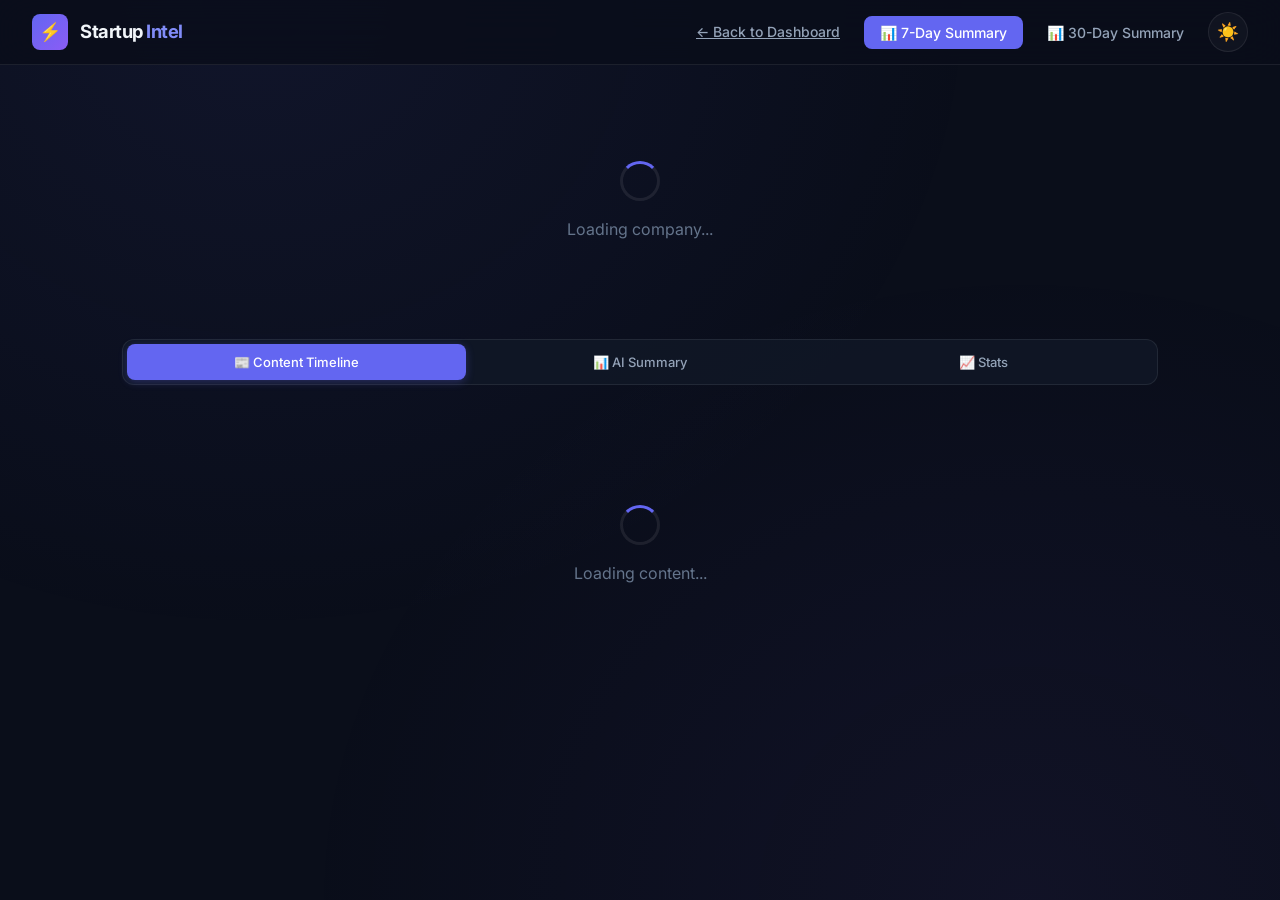
==== static/company.html @ bfe2a12a "Initial commit: URL-first LinkedIn ingestion + demo-ready platform LinkedIn ingester: - URL-first st" ====
<!DOCTYPE html>
<html lang="en">
<head>
    <meta charset="UTF-8">
    <meta name="viewport" content="width=device-width, initial-scale=1.0">
    <title>Company Profile — Startup Intelligence</title>
    <link rel="stylesheet" href="/static/css/styles.css">
</head>
<body>
<div class="app">
    <header class="header">
        <div class="header-inner">
            <a href="/" class="logo">
                <div class="logo-icon">⚡</div>
                <div class="logo-text">Startup <span>Intel</span></div>
            </a>
            <nav class="header-nav">
                <a href="/" class="nav-btn">← Back to Dashboard</a>
                <button class="nav-btn primary" onclick="generateSummary(7)">📊 7-Day Summary</button>
                <button class="nav-btn" onclick="generateSummary(30)">📊 30-Day Summary</button>
                <button class="theme-toggle" onclick="toggleTheme()" id="theme-toggle" title="Toggle light/dark mode">🌙</button>
            </nav>
        </div>
    </header>

    <div class="main" style="grid-template-columns: 1fr; max-width: 1100px;">
        <!-- Company Header -->
        <div id="company-header">
            <div class="loading">
                <div class="spinner"></div>
                <span>Loading company...</span>
            </div>
        </div>

        <!-- Tabs -->
        <div class="tabs" id="company-tabs">
            <button class="tab-btn active" onclick="switchTab('timeline')">📰 Content Timeline</button>
            <button class="tab-btn" onclick="switchTab('summary')">📊 AI Summary</button>
            <button class="tab-btn" onclick="switchTab('stats')">📈 Stats</button>
        </div>

        <!-- Timeline Tab -->
        <div id="tab-timeline">
            <div class="content-feed" id="company-content">
                <div class="loading"><div class="spinner"></div><span>Loading content...</span></div>
            </div>
        </div>

        <!-- Summary Tab -->
        <div id="tab-summary" style="display:none;">
            <div id="summary-content">
                <div class="empty-state">
                    <div class="icon">📊</div>
                    <h3>No summary generated yet</h3>
                    <p>Click "7-Day Summary" or "30-Day Summary" to generate an AI-powered brief.</p>
                </div>
            </div>
        </div>

        <!-- Stats Tab -->
        <div id="tab-stats" style="display:none;">
            <div class="stats-grid" id="company-stats-grid" style="grid-template-columns: repeat(3, 1fr);"></div>
            <div id="company-stats-detail"></div>
        </div>
    </div>
</div>

<div class="toast-container" id="toast-container"></div>

<script src="/static/js/company.js"></script>
</body>
</html>
---- static/css/styles.css ----
@import url('https://fonts.googleapis.com/css2?family=Inter:wght@300;400;500;600;700;800&display=swap');

* {
    margin: 0;
    padding: 0;
    box-sizing: border-box;
}

:root {
    --bg-primary: #0a0e1a;
    --bg-secondary: #111827;
    --bg-card: rgba(17, 24, 39, 0.8);
    --bg-card-hover: rgba(30, 41, 59, 0.9);
    --bg-glass: rgba(255, 255, 255, 0.03);
    --border: rgba(255, 255, 255, 0.08);
    --border-hover: rgba(99, 102, 241, 0.4);
    --text-primary: #f1f5f9;
    --text-secondary: #94a3b8;
    --text-muted: #64748b;
    --accent: #6366f1;
    --accent-light: #818cf8;
    --accent-glow: rgba(99, 102, 241, 0.15);
    --success: #10b981;
    --warning: #f59e0b;
    --danger: #ef4444;
    --info: #3b82f6;
    --funding: #8b5cf6;
    --product: #06b6d4;
    --hiring: #f97316;
    --partnership: #14b8a6;
    --milestone: #eab308;
    --customer: #ec4899;
    --general: #64748b;
    --shadow: 0 4px 24px rgba(0, 0, 0, 0.3);
    --shadow-lg: 0 8px 40px rgba(0, 0, 0, 0.4);
    --radius: 12px;
    --radius-sm: 8px;
    --radius-lg: 16px;
    --transition: all 0.25s cubic-bezier(0.4, 0, 0.2, 1);
    --bg-sidebar: rgba(30, 41, 59, 0.5);
}

body {
    font-family: 'Inter', -apple-system, BlinkMacSystemFont, sans-serif;
    background: var(--bg-primary);
    color: var(--text-primary);
    min-height: 100vh;
    line-height: 1.6;
    overflow-x: hidden;
}

/* Background gradient */
body::before {
    content: '';
    position: fixed;
    top: 0;
    left: 0;
    width: 100%;
    height: 100%;
    background:
        radial-gradient(ellipse at 20% 0%, rgba(99, 102, 241, 0.08) 0%, transparent 50%),
        radial-gradient(ellipse at 80% 100%, rgba(139, 92, 246, 0.06) 0%, transparent 50%);
    pointer-events: none;
    z-index: 0;
}

/* ========== LAYOUT ========== */
.app {
    position: relative;
    z-index: 1;
}

.header {
    position: sticky;
    top: 0;
    z-index: 100;
    background: rgba(10, 14, 26, 0.85);
    backdrop-filter: blur(20px);
    border-bottom: 1px solid var(--border);
    padding: 0 2rem;
}

.header-inner {
    max-width: 1440px;
    margin: 0 auto;
    display: flex;
    align-items: center;
    justify-content: space-between;
    height: 64px;
}

.logo {
    display: flex;
    align-items: center;
    gap: 12px;
    text-decoration: none;
    color: var(--text-primary);
}

.logo-icon {
    width: 36px;
    height: 36px;
    background: linear-gradient(135deg, var(--accent), var(--funding));
    border-radius: var(--radius-sm);
    display: flex;
    align-items: center;
    justify-content: center;
    font-size: 18px;
}

.logo-text {
    font-size: 1.15rem;
    font-weight: 700;
    letter-spacing: -0.025em;
}

.logo-text span {
    color: var(--accent-light);
}

.header-nav {
    display: flex;
    align-items: center;
    gap: 8px;
}

.nav-btn {
    padding: 8px 16px;
    border-radius: var(--radius-sm);
    border: none;
    background: transparent;
    color: var(--text-secondary);
    font-size: 0.875rem;
    font-weight: 500;
    cursor: pointer;
    transition: var(--transition);
    font-family: inherit;
}

.nav-btn:hover, .nav-btn.active {
    background: var(--accent-glow);
    color: var(--accent-light);
}

.nav-btn.primary {
    background: var(--accent);
    color: white;
}

.nav-btn.primary:hover {
    background: var(--accent-light);
    transform: translateY(-1px);
}

/* ========== MAIN CONTENT ========== */
.main {
    max-width: 1440px;
    margin: 0 auto;
    padding: 2rem;
    display: grid;
    grid-template-columns: 280px 1fr;
    gap: 2rem;
}

/* ========== SIDEBAR ========== */
.sidebar {
    position: sticky;
    top: 88px;
    height: calc(100vh - 112px);
    overflow-y: auto;
    display: flex;
    flex-direction: column;
    gap: 1.5rem;
    padding-right: 1rem;
}

.sidebar::-webkit-scrollbar {
    width: 4px;
}

.sidebar::-webkit-scrollbar-thumb {
    background: var(--border);
    border-radius: 2px;
}

.filter-section {
    background: var(--bg-card);
    border: 1px solid var(--border);
    border-radius: var(--radius);
    padding: 1.25rem;
    backdrop-filter: blur(10px);
}

.filter-title {
    font-size: 0.75rem;
    font-weight: 600;
    text-transform: uppercase;
    letter-spacing: 0.05em;
    color: var(--text-muted);
    margin-bottom: 12px;
}

.filter-group {
    display: flex;
    flex-direction: column;
    gap: 4px;
}

.filter-btn {
    padding: 8px 12px;
    border-radius: var(--radius-sm);
    border: none;
    background: transparent;
    color: var(--text-secondary);
    font-size: 0.8125rem;
    font-weight: 500;
    cursor: pointer;
    transition: var(--transition);
    text-align: left;
    font-family: inherit;
    display: flex;
    align-items: center;
    justify-content: space-between;
}

.filter-btn:hover {
    background: var(--bg-glass);
    color: var(--text-primary);
}

.filter-btn.active {
    background: var(--accent-glow);
    color: var(--accent-light);
}

.filter-badge {
    font-size: 0.7rem;
    padding: 2px 6px;
    border-radius: 4px;
    background: var(--bg-glass);
    color: var(--text-muted);
    min-width: 20px;
    text-align: center;
}

.filter-btn.active .filter-badge {
    background: rgba(99, 102, 241, 0.2);
    color: var(--accent-light);
}

/* ========== SEARCH BAR ========== */
.search-area {
    margin-bottom: 1.5rem;
}

.search-box {
    position: relative;
}

.search-input {
    width: 100%;
    padding: 14px 20px 14px 48px;
    background: var(--bg-card);
    border: 1px solid var(--border);
    border-radius: var(--radius);
    color: var(--text-primary);
    font-size: 0.9375rem;
    font-family: inherit;
    transition: var(--transition);
    outline: none;
}

.search-input::placeholder {
    color: var(--text-muted);
}

.search-input:focus {
    border-color: var(--accent);
    box-shadow: 0 0 0 3px var(--accent-glow);
}

.search-icon {
    position: absolute;
    left: 16px;
    top: 50%;
    transform: translateY(-50%);
    color: var(--text-muted);
    font-size: 1.1rem;
}

/* ========== STAT CARDS ========== */
.stats-grid {
    display: grid;
    grid-template-columns: repeat(4, 1fr);
    gap: 1rem;
    margin-bottom: 2rem;
}

.stat-card {
    background: var(--bg-card);
    border: 1px solid var(--border);
    border-radius: var(--radius);
    padding: 1.25rem;
    backdrop-filter: blur(10px);
    transition: var(--transition);
}

.stat-card:hover {
    border-color: var(--border-hover);
    transform: translateY(-2px);
    box-shadow: var(--shadow);
}

.stat-label {
    font-size: 0.75rem;
    font-weight: 500;
    text-transform: uppercase;
    letter-spacing: 0.05em;
    color: var(--text-muted);
    margin-bottom: 8px;
}

.stat-value {
    font-size: 1.875rem;
    font-weight: 700;
    letter-spacing: -0.025em;
    background: linear-gradient(135deg, var(--text-primary), var(--accent-light));
    -webkit-background-clip: text;
    -webkit-text-fill-color: transparent;
    background-clip: text;
}

.stat-detail {
    font-size: 0.75rem;
    color: var(--text-muted);
    margin-top: 4px;
}

.stat-detail .positive {
    color: var(--success);
}

/* ========== CONTENT FEED ========== */
.content-feed {
    display: flex;
    flex-direction: column;
    gap: 1rem;
}

.content-card {
    background: var(--bg-card);
    border: 1px solid var(--border);
    border-radius: var(--radius);
    padding: 1.25rem 1.5rem;
    backdrop-filter: blur(10px);
    transition: var(--transition);
    cursor: pointer;
    text-decoration: none;
    color: inherit;
}

.content-card:hover {
    border-color: var(--border-hover);
    background: var(--bg-card-hover);
    transform: translateX(4px);
}

.content-card-header {
    display: flex;
    align-items: flex-start;
    justify-content: space-between;
    gap: 1rem;
    margin-bottom: 8px;
}

.content-card-title {
    font-size: 0.9375rem;
    font-weight: 600;
    line-height: 1.4;
    color: var(--text-primary);
}

.content-card-title a {
    color: inherit;
    text-decoration: none;
}

.content-card-title a:hover {
    color: var(--accent-light);
}

.content-card-meta {
    display: flex;
    align-items: center;
    gap: 12px;
    margin-top: 8px;
    flex-wrap: wrap;
}

.meta-item {
    display: flex;
    align-items: center;
    gap: 4px;
    font-size: 0.75rem;
    color: var(--text-muted);
}

.meta-item .icon {
    font-size: 0.85rem;
}

.content-card-summary {
    font-size: 0.8125rem;
    color: var(--text-secondary);
    line-height: 1.6;
    margin-top: 8px;
    display: -webkit-box;
    -webkit-line-clamp: 2;
    -webkit-box-orient: vertical;
    overflow: hidden;
}

/* ========== TAGS & BADGES ========== */
.tag {
    padding: 4px 10px;
    border-radius: 6px;
    font-size: 0.6875rem;
    font-weight: 600;
    text-transform: uppercase;
    letter-spacing: 0.03em;
    white-space: nowrap;
}

.tag-funding { background: rgba(139, 92, 246, 0.15); color: var(--funding); }
.tag-product_launch { background: rgba(6, 182, 212, 0.15); color: var(--product); }
.tag-hiring { background: rgba(249, 115, 22, 0.15); color: var(--hiring); }
.tag-partnership { background: rgba(20, 184, 166, 0.15); color: var(--partnership); }
.tag-milestone { background: rgba(234, 179, 8, 0.15); color: var(--milestone); }
.tag-customer_win { background: rgba(236, 72, 153, 0.15); color: var(--customer); }
.tag-general { background: rgba(100, 116, 139, 0.15); color: var(--general); }
.tag-unclassified { background: rgba(100, 116, 139, 0.1); color: var(--text-muted); }

.tag-news { background: rgba(59, 130, 246, 0.15); color: var(--info); }
.tag-newsletter { background: rgba(139, 92, 246, 0.15); color: var(--funding); }
.tag-social { background: rgba(236, 72, 153, 0.15); color: var(--customer); }
.tag-press { background: rgba(20, 184, 166, 0.15); color: var(--partnership); }
.tag-blog { background: rgba(249, 115, 22, 0.15); color: var(--hiring); }

.startup-tag {
    padding: 3px 8px;
    border-radius: 4px;
    font-size: 0.6875rem;
    font-weight: 500;
    background: var(--accent-glow);
    color: var(--accent-light);
    text-decoration: none;
    transition: var(--transition);
}

.startup-tag:hover {
    background: rgba(99, 102, 241, 0.25);
}

/* ========== SECTION HEADERS ========== */
.section-header {
    display: flex;
    align-items: center;
    justify-content: space-between;
    margin-bottom: 1rem;
}

.section-title {
    font-size: 1.125rem;
    font-weight: 700;
    letter-spacing: -0.015em;
}

.section-subtitle {
    font-size: 0.8125rem;
    color: var(--text-muted);
}

/* ========== DIGEST / SUMMARY VIEW ========== */
.digest-card {
    background: var(--bg-card);
    border: 1px solid var(--border);
    border-radius: var(--radius-lg);
    padding: 2rem;
    backdrop-filter: blur(10px);
    margin-bottom: 1.5rem;
}

.digest-card h3 {
    font-size: 1rem;
    font-weight: 600;
    margin-bottom: 1rem;
    color: var(--accent-light);
}

.digest-content {
    font-size: 0.875rem;
    line-height: 1.8;
    color: var(--text-secondary);
}

.digest-content strong {
    color: var(--text-primary);
}

.digest-content ul {
    padding-left: 1rem;
}

.digest-content li {
    margin-bottom: 4px;
}

/* ========== COMPANY PAGE ========== */
.company-header {
    background: var(--bg-card);
    border: 1px solid var(--border);
    border-radius: var(--radius-lg);
    padding: 2rem;
    margin-bottom: 2rem;
    display: flex;
    align-items: flex-start;
    gap: 2rem;
}

.company-avatar {
    width: 72px;
    height: 72px;
    border-radius: var(--radius);
    background: linear-gradient(135deg, var(--accent), var(--funding));
    display: flex;
    align-items: center;
    justify-content: center;
    font-size: 1.5rem;
    font-weight: 700;
    color: white;
    flex-shrink: 0;
}

.company-info h1 {
    font-size: 1.5rem;
    font-weight: 700;
    letter-spacing: -0.02em;
    margin-bottom: 4px;
}

.company-info .legal-name {
    font-size: 0.8125rem;
    color: var(--text-muted);
    margin-bottom: 8px;
}

.company-meta {
    display: flex;
    gap: 1rem;
    flex-wrap: wrap;
    margin-top: 12px;
}

.company-meta .meta-pill {
    display: flex;
    align-items: center;
    gap: 6px;
    padding: 6px 12px;
    background: var(--bg-glass);
    border: 1px solid var(--border);
    border-radius: 20px;
    font-size: 0.75rem;
    color: var(--text-secondary);
}

/* ========== LOADING & EMPTY STATES ========== */
.loading {
    display: flex;
    flex-direction: column;
    align-items: center;
    justify-content: center;
    padding: 4rem 2rem;
    color: var(--text-muted);
    gap: 1rem;
}

.spinner {
    width: 40px;
    height: 40px;
    border: 3px solid var(--border);
    border-top-color: var(--accent);
    border-radius: 50%;
    animation: spin 0.8s linear infinite;
}

@keyframes spin {
    to { transform: rotate(360deg); }
}

.empty-state {
    text-align: center;
    padding: 4rem 2rem;
    color: var(--text-muted);
}

.empty-state .icon {
    font-size: 3rem;
    margin-bottom: 1rem;
    opacity: 0.5;
}

.empty-state h3 {
    color: var(--text-secondary);
    margin-bottom: 0.5rem;
}

/* ========== MODAL ========== */
.modal-overlay {
    position: fixed;
    top: 0;
    left: 0;
    right: 0;
    bottom: 0;
    background: rgba(0, 0, 0, 0.6);
    backdrop-filter: blur(4px);
    z-index: 1000;
    display: flex;
    align-items: center;
    justify-content: center;
    opacity: 0;
    visibility: hidden;
    transition: var(--transition);
}

.modal-overlay.active {
    opacity: 1;
    visibility: visible;
}

.modal {
    background: var(--bg-secondary);
    border: 1px solid var(--border);
    border-radius: var(--radius-lg);
    padding: 2rem;
    width: 90%;
    max-width: 600px;
    max-height: 85vh;
    overflow-y: auto;
    transform: translateY(20px);
    transition: var(--transition);
}

.modal-overlay.active .modal {
    transform: translateY(0);
}

.modal h2 {
    font-size: 1.25rem;
    font-weight: 700;
    margin-bottom: 1.5rem;
}

.form-group {
    margin-bottom: 1rem;
}

.form-label {
    display: block;
    font-size: 0.8125rem;
    font-weight: 500;
    color: var(--text-secondary);
    margin-bottom: 6px;
}

.form-input, .form-select, .form-textarea {
    width: 100%;
    padding: 10px 14px;
    background: var(--bg-primary);
    border: 1px solid var(--border);
    border-radius: var(--radius-sm);
    color: var(--text-primary);
    font-size: 0.875rem;
    font-family: inherit;
    transition: var(--transition);
    outline: none;
}

.form-input:focus, .form-select:focus, .form-textarea:focus {
    border-color: var(--accent);
    box-shadow: 0 0 0 3px var(--accent-glow);
}

.form-textarea {
    min-height: 120px;
    resize: vertical;
}

.form-select {
    cursor: pointer;
}

.form-actions {
    display: flex;
    gap: 12px;
    justify-content: flex-end;
    margin-top: 1.5rem;
}

/* ========== PAGINATION ========== */
.pagination {
    display: flex;
    align-items: center;
    justify-content: center;
    gap: 8px;
    margin-top: 2rem;
}

.page-btn {
    padding: 8px 14px;
    border-radius: var(--radius-sm);
    border: 1px solid var(--border);
    background: var(--bg-card);
    color: var(--text-secondary);
    font-size: 0.8125rem;
    cursor: pointer;
    transition: var(--transition);
    font-family: inherit;
}

.page-btn:hover:not(:disabled) {
    border-color: var(--accent);
    color: var(--accent-light);
}

.page-btn:disabled {
    opacity: 0.4;
    cursor: not-allowed;
}

.page-btn.active {
    background: var(--accent);
    border-color: var(--accent);
    color: white;
}

/* ========== TOAST NOTIFICATIONS ========== */
.toast-container {
    position: fixed;
    top: 80px;
    right: 20px;
    z-index: 9999;
    display: flex;
    flex-direction: column;
    gap: 8px;
}

.toast {
    padding: 12px 20px;
    border-radius: var(--radius-sm);
    font-size: 0.8125rem;
    font-weight: 500;
    color: white;
    animation: slideIn 0.3s ease-out;
    min-width: 280px;
    box-shadow: var(--shadow-lg);
}

.toast-success { background: var(--success); }
.toast-error { background: var(--danger); }
.toast-info { background: var(--info); }

@keyframes slideIn {
    from { opacity: 0; transform: translateX(100%); }
    to { opacity: 1; transform: translateX(0); }
}

/* ========== RESPONSIVE ========== */
@media (max-width: 1024px) {
    .main {
        grid-template-columns: 1fr;
    }
    .sidebar {
        position: static;
        height: auto;
        flex-direction: row;
        flex-wrap: wrap;
    }
    .filter-section {
        flex: 1;
        min-width: 200px;
    }
    .stats-grid {
        grid-template-columns: repeat(2, 1fr);
    }
}

@media (max-width: 640px) {
    .header-inner {
        flex-direction: column;
        height: auto;
        padding: 12px 0;
        gap: 8px;
    }
    .main {
        padding: 1rem;
    }
    .stats-grid {
        grid-template-columns: 1fr;
    }
    .company-header {
        flex-direction: column;
    }
}

/* ========== TAB SYSTEM ========== */
.tabs {
    display: flex;
    gap: 4px;
    background: var(--bg-card);
    border: 1px solid var(--border);
    border-radius: var(--radius);
    padding: 4px;
    margin-bottom: 1.5rem;
}

.tab-btn {
    flex: 1;
    padding: 10px 16px;
    border-radius: var(--radius-sm);
    border: none;
    background: transparent;
    color: var(--text-secondary);
    font-size: 0.8125rem;
    font-weight: 500;
    cursor: pointer;
    transition: var(--transition);
    font-family: inherit;
}

.tab-btn:hover {
    color: var(--text-primary);
}

.tab-btn.active {
    background: var(--accent);
    color: white;
    box-shadow: 0 2px 8px rgba(99, 102, 241, 0.3);
}

/* ========== THEME TOGGLE ========== */
.theme-toggle {
    width: 40px;
    height: 40px;
    border-radius: 50%;
    border: 1px solid var(--border);
    background: var(--bg-glass);
    color: var(--text-secondary);
    font-size: 1.1rem;
    cursor: pointer;
    transition: var(--transition);
    display: flex;
    align-items: center;
    justify-content: center;
    flex-shrink: 0;
}

.theme-toggle:hover {
    border-color: var(--accent);
    color: var(--accent-light);
    background: var(--accent-glow);
}

/* ========== LIGHT MODE ========== */
[data-theme="light"] {
    --bg-primary: #f8fafc;
    --bg-secondary: #ffffff;
    --bg-card: rgba(255, 255, 255, 0.9);
    --bg-card-hover: rgba(241, 245, 249, 0.95);
    --bg-glass: rgba(0, 0, 0, 0.03);
    --border: rgba(0, 0, 0, 0.1);
    --border-hover: rgba(99, 102, 241, 0.4);
    --text-primary: #0f172a;
    --text-secondary: #475569;
    --text-muted: #94a3b8;
    --accent: #4f46e5;
    --accent-light: #6366f1;
    --accent-glow: rgba(79, 70, 229, 0.1);
    --shadow: 0 4px 24px rgba(0, 0, 0, 0.08);
    --shadow-lg: 0 8px 40px rgba(0, 0, 0, 0.12);
    --funding: #7c3aed;
    --product: #0891b2;
    --hiring: #ea580c;
    --partnership: #0d9488;
    --milestone: #ca8a04;
    --customer: #db2777;
    --general: #64748b;
}

[data-theme="light"] body::before {
    background:
        radial-gradient(ellipse at 20% 0%, rgba(99, 102, 241, 0.05) 0%, transparent 50%),
        radial-gradient(ellipse at 80% 100%, rgba(139, 92, 246, 0.04) 0%, transparent 50%);
}

[data-theme="light"] .header {
    background: rgba(248, 250, 252, 0.9);
    border-bottom-color: rgba(0, 0, 0, 0.08);
}

[data-theme="light"] .stat-value {
    background: linear-gradient(135deg, #0f172a, #4f46e5);
    -webkit-background-clip: text;
    -webkit-text-fill-color: transparent;
    background-clip: text;
}

[data-theme="light"] .modal {
    background: #ffffff;
}

[data-theme="light"] .form-input,
[data-theme="light"] .form-select,
[data-theme="light"] .form-textarea {
    background: #f1f5f9;
}

[data-theme="light"] .tag-funding { background: rgba(124, 58, 237, 0.1); }
[data-theme="light"] .tag-product_launch { background: rgba(8, 145, 178, 0.1); }
[data-theme="light"] .tag-hiring { background: rgba(234, 88, 12, 0.1); }
[data-theme="light"] .tag-partnership { background: rgba(13, 148, 136, 0.1); }
[data-theme="light"] .tag-milestone { background: rgba(202, 138, 4, 0.1); }
[data-theme="light"] .tag-customer_win { background: rgba(219, 39, 119, 0.1); }
[data-theme="light"] .tag-general { background: rgba(100, 116, 139, 0.1); }
[data-theme="light"] .tag-unclassified { background: rgba(100, 116, 139, 0.08); }
[data-theme="light"] .tag-news { background: rgba(59, 130, 246, 0.1); }
[data-theme="light"] .tag-newsletter { background: rgba(124, 58, 237, 0.1); }
[data-theme="light"] .tag-social { background: rgba(219, 39, 119, 0.1); }
[data-theme="light"] .tag-press { background: rgba(13, 148, 136, 0.1); }
[data-theme="light"] .tag-blog { background: rgba(234, 88, 12, 0.1); }

[data-theme="light"] .nav-btn.primary {
    background: #4f46e5;
}

[data-theme="light"] .nav-btn.primary:hover {
    background: #6366f1;
}
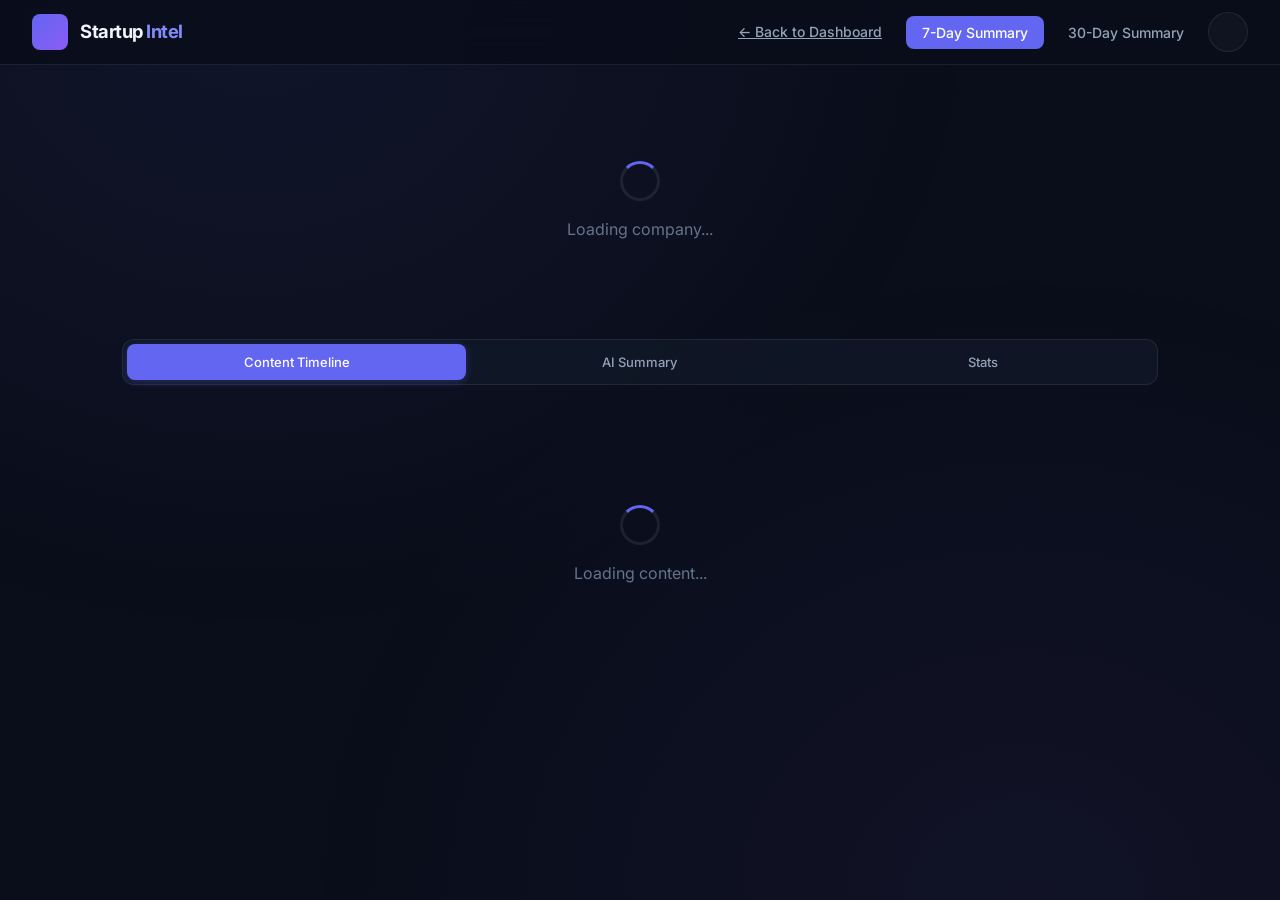
==== commit 48fac71d: "Background ingestion + per-company classify; remove emojis; handoff docs Pipeline rework so a single" ====
--- a/static/company.html
+++ b/static/company.html
@@ -1,68 +1,68 @@
 <!DOCTYPE html>
 <html lang="en">
 <head>
-    <meta charset="UTF-8">
-    <meta name="viewport" content="width=device-width, initial-scale=1.0">
-    <title>Company Profile — Startup Intelligence</title>
-    <link rel="stylesheet" href="/static/css/styles.css">
+ <meta charset="UTF-8">
+ <meta name="viewport" content="width=device-width, initial-scale=1.0">
+ <title>Company Profile — Startup Intelligence</title>
+ <link rel="stylesheet" href="/static/css/styles.css">
 </head>
 <body>
 <div class="app">
-    <header class="header">
-        <div class="header-inner">
-            <a href="/" class="logo">
-                <div class="logo-icon">⚡</div>
-                <div class="logo-text">Startup <span>Intel</span></div>
-            </a>
-            <nav class="header-nav">
-                <a href="/" class="nav-btn">← Back to Dashboard</a>
-                <button class="nav-btn primary" onclick="generateSummary(7)">📊 7-Day Summary</button>
-                <button class="nav-btn" onclick="generateSummary(30)">📊 30-Day Summary</button>
-                <button class="theme-toggle" onclick="toggleTheme()" id="theme-toggle" title="Toggle light/dark mode">🌙</button>
-            </nav>
-        </div>
-    </header>
+ <header class="header">
+ <div class="header-inner">
+ <a href="/" class="logo">
+ <div class="logo-icon"></div>
+ <div class="logo-text">Startup <span>Intel</span></div>
+ </a>
+ <nav class="header-nav">
+ <a href="/" class="nav-btn">← Back to Dashboard</a>
+ <button class="nav-btn primary" onclick="generateSummary(7)"> 7-Day Summary</button>
+ <button class="nav-btn" onclick="generateSummary(30)"> 30-Day Summary</button>
+ <button class="theme-toggle" onclick="toggleTheme()" id="theme-toggle" title="Toggle light/dark mode"></button>
+ </nav>
+ </div>
+ </header>
 
-    <div class="main" style="grid-template-columns: 1fr; max-width: 1100px;">
-        <!-- Company Header -->
-        <div id="company-header">
-            <div class="loading">
-                <div class="spinner"></div>
-                <span>Loading company...</span>
-            </div>
-        </div>
+ <div class="main" style="grid-template-columns: 1fr; max-width: 1100px;">
+ <!-- Company Header -->
+ <div id="company-header">
+ <div class="loading">
+ <div class="spinner"></div>
+ <span>Loading company...</span>
+ </div>
+ </div>
 
-        <!-- Tabs -->
-        <div class="tabs" id="company-tabs">
-            <button class="tab-btn active" onclick="switchTab('timeline')">📰 Content Timeline</button>
-            <button class="tab-btn" onclick="switchTab('summary')">📊 AI Summary</button>
-            <button class="tab-btn" onclick="switchTab('stats')">📈 Stats</button>
-        </div>
+ <!-- Tabs -->
+ <div class="tabs" id="company-tabs">
+ <button class="tab-btn active" onclick="switchTab('timeline')">Content Timeline</button>
+ <button class="tab-btn" onclick="switchTab('summary')">AI Summary</button>
+ <button class="tab-btn" onclick="switchTab('stats')">Stats</button>
+ </div>
 
-        <!-- Timeline Tab -->
-        <div id="tab-timeline">
-            <div class="content-feed" id="company-content">
-                <div class="loading"><div class="spinner"></div><span>Loading content...</span></div>
-            </div>
-        </div>
+ <!-- Timeline Tab -->
+ <div id="tab-timeline">
+ <div class="content-feed" id="company-content">
+ <div class="loading"><div class="spinner"></div><span>Loading content...</span></div>
+ </div>
+ </div>
 
-        <!-- Summary Tab -->
-        <div id="tab-summary" style="display:none;">
-            <div id="summary-content">
-                <div class="empty-state">
-                    <div class="icon">📊</div>
-                    <h3>No summary generated yet</h3>
-                    <p>Click "7-Day Summary" or "30-Day Summary" to generate an AI-powered brief.</p>
-                </div>
-            </div>
-        </div>
+ <!-- Summary Tab -->
+ <div id="tab-summary" style="display:none;">
+ <div id="summary-content">
+ <div class="empty-state">
+ <div class="icon"></div>
+ <h3>No summary generated yet</h3>
+ <p>Click "7-Day Summary" or "30-Day Summary" to generate an AI-powered brief.</p>
+ </div>
+ </div>
+ </div>
 
-        <!-- Stats Tab -->
-        <div id="tab-stats" style="display:none;">
-            <div class="stats-grid" id="company-stats-grid" style="grid-template-columns: repeat(3, 1fr);"></div>
-            <div id="company-stats-detail"></div>
-        </div>
-    </div>
+ <!-- Stats Tab -->
+ <div id="tab-stats" style="display:none;">
+ <div class="stats-grid" id="company-stats-grid" style="grid-template-columns: repeat(3, 1fr);"></div>
+ <div id="company-stats-detail"></div>
+ </div>
+ </div>
 </div>
 
 <div class="toast-container" id="toast-container"></div>
--- a/static/css/styles.css
+++ b/static/css/styles.css
@@ -481,38 +481,111 @@
 }
 
 /* ========== DIGEST / SUMMARY VIEW ========== */
-.digest-card {
-    background: var(--bg-card);
-    border: 1px solid var(--border);
-    border-radius: var(--radius-lg);
-    padding: 2rem;
-    backdrop-filter: blur(10px);
+.digest-meta-bar {
+    display: flex;
+    flex-wrap: wrap;
+    align-items: center;
+    gap: 8px;
     margin-bottom: 1.5rem;
-}
-
-.digest-card h3 {
-    font-size: 1rem;
+    padding: 10px 16px;
+    background: rgba(99, 102, 241, 0.07);
+    border: 1px solid rgba(99, 102, 241, 0.18);
+    border-radius: var(--radius);
+    font-size: 0.8rem;
+    color: var(--text-muted);
+}
+
+.digest-meta-period {
     font-weight: 600;
-    margin-bottom: 1rem;
     color: var(--accent-light);
 }
 
-.digest-content {
-    font-size: 0.875rem;
-    line-height: 1.8;
+.digest-meta-sep {
+    opacity: 0.4;
+}
+
+.company-digest-grid {
+    display: grid;
+    grid-template-columns: repeat(auto-fill, minmax(340px, 1fr));
+    gap: 1.25rem;
+}
+
+.company-digest-card {
+    display: flex;
+    flex-direction: column;
+    gap: 0.9rem;
+}
+
+.company-digest-card.company-digest-empty {
+    opacity: 0.5;
+}
+
+.company-digest-header {
+    padding-bottom: 0.7rem;
+    border-bottom: 1px solid var(--border);
+}
+
+.company-digest-name {
+    font-size: 0.95rem;
+    font-weight: 700;
+    color: var(--accent-light);
+    margin: 0;
+}
+
+.company-digest-body {
+    display: flex;
+    flex-direction: column;
+    gap: 0.7rem;
+}
+
+.company-digest-section-label {
+    font-size: 0.68rem;
+    font-weight: 700;
+    text-transform: uppercase;
+    letter-spacing: 0.07em;
+    color: var(--text-muted);
+    margin-bottom: 4px;
+}
+
+.company-digest-section ul {
+    margin: 0;
+    padding-left: 1.1rem;
+    font-size: 0.82rem;
     color: var(--text-secondary);
-}
-
-.digest-content strong {
+    line-height: 1.65;
+}
+
+.company-digest-section li {
+    margin-bottom: 2px;
+}
+
+.company-digest-action {
+    padding: 9px 12px;
+    background: rgba(99, 102, 241, 0.08);
+    border-left: 3px solid var(--accent);
+    border-radius: 0 var(--radius) var(--radius) 0;
+    font-size: 0.82rem;
+}
+
+.company-digest-action-label {
+    display: block;
+    font-size: 0.67rem;
+    font-weight: 700;
+    text-transform: uppercase;
+    letter-spacing: 0.07em;
+    color: var(--accent-light);
+    margin-bottom: 3px;
+}
+
+.company-digest-action-text {
     color: var(--text-primary);
 }
 
-.digest-content ul {
-    padding-left: 1rem;
-}
-
-.digest-content li {
-    margin-bottom: 4px;
+.company-digest-no-activity {
+    font-size: 0.8rem;
+    color: var(--text-muted);
+    margin: 0;
+    font-style: italic;
 }
 
 /* ========== COMPANY PAGE ========== */
